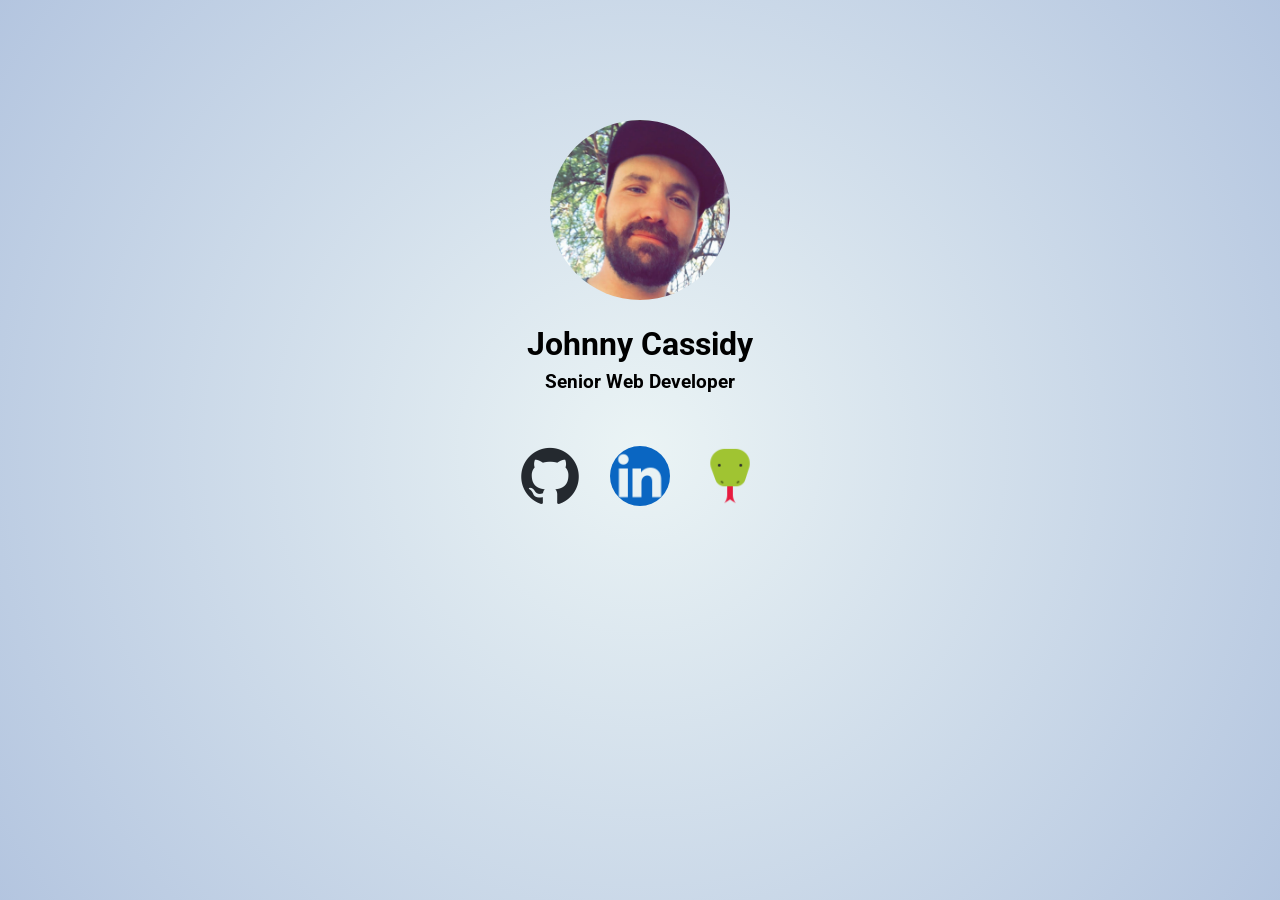
==== index.html @ cfe38086 "Initial commit" ====
<!DOCTYPE html>
<html lang="en">
  <head>
    <meta charset="UTF-8">
    <meta name="viewport" content="width=device-width, initial-scale=1.0">
    <title>johnnycassidy.dev</title>
    <link rel="preconnect" href="https://fonts.googleapis.com">
    <link rel="preconnect" href="https://fonts.gstatic.com" crossorigin>
    <link href="https://fonts.googleapis.com/css2?family=Roboto:wght@400;700&display=swap" rel="stylesheet">
    <link rel="stylesheet" href="styles.css">
  </head>
  <body>
    <main class="content-wrapper">
      <img class="headshot-image" src="/images/headshot.jpeg" alt="headshot photo">
      <h1 class="name">Johnny Cassidy</h1>
      <h3 class="job-title">Senior Web Developer</h3>
      <section class="icon-links-wrapper">
        <a class="icon-link" href="https://github.com/pJanks" target="_blank" rel="noopener noreferrer">
          <img class="icon-image" src="/images/github-icon.png" alt="github profile">
        </a>
        <a class="icon-link" href="https://www.linkedin.com/in/johnnykcassidy/" target="_blank" rel="noopener noreferrer">
          <img class="icon-image" src="/images/linkedin-icon.png" alt="linkedin profile">
        </a>
        <a class="icon-link" href="https://snake.johnnycassidy.dev">
          <img class="icon-image" src="/images/snake-icon.png" alt="snake game">
        </a>
      </section>
    </main>
  </body>
</html>
---- styles.css ----
/*
  Josh's Custom CSS Reset
  https://www.joshwcomeau.com/css/custom-css-reset/
*/
*, *::before, *::after {
  box-sizing: border-box;
}

* {
  margin: 0;
}

body {
  line-height: 1.5;
  -webkit-font-smoothing: antialiased;
}

img, picture, video, canvas, svg {
  display: block;
  max-width: 100%;
}

input, button, textarea, select {
  font: inherit;
}

p, h1, h2, h3, h4, h5, h6 {
  overflow-wrap: break-word;
}

/* custom styles */
body {
  align-items: flex-start;
  display: flex;
  flex-direction: center;
  font-family: "Roboto", sans-serif;
  justify-content: center;
  min-height: 100vh;
  width: 100vw;

  /* generated at https://cooloers.co */
  background: hsla(186, 33%, 94%, 1);
  background: radial-gradient(circle, hsla(186, 33%, 94%, 1) 0%, hsla(216, 41%, 79%, 1) 100%);
  background: -moz-radial-gradient(circle, hsla(186, 33%, 94%, 1) 0%, hsla(216, 41%, 79%, 1) 100%);
  background: -webkit-radial-gradient(circle, hsla(186, 33%, 94%, 1) 0%, hsla(216, 41%, 79%, 1) 100%);
  filter: progid: DXImageTransform.Microsoft.gradient( startColorstr="#ebf4f5", endColorstr="#b5c6e0", GradientType=1 );
}

.content-wrapper {
  align-items: center;
  display: flex;
  flex-direction: column;
  justify-content: space-around;
  margin-top: 60px;
  padding: 40px 0;
  width: 300px;
}

.headshot-image {
  border-radius: 50%;
  margin: 20px 0;
  width: 180px;
}

.job-title {
  margin-bottom: 10px;
}

.icon-links-wrapper {
  align-items: center;
  display: flex;
  justify-content: space-around;
  margin-top: 40px;
  width: 90%;
}

.icon-link {
  align-items: center;
  border-radius: 50%;
  display: flex;
  justify-content: center;
  width: 60px;
}

.icon-image {
  border-radius: 50%;
  transition: transform 0.3s ease;
}

.icon-image:hover {
  transform: scale(1.2);
}
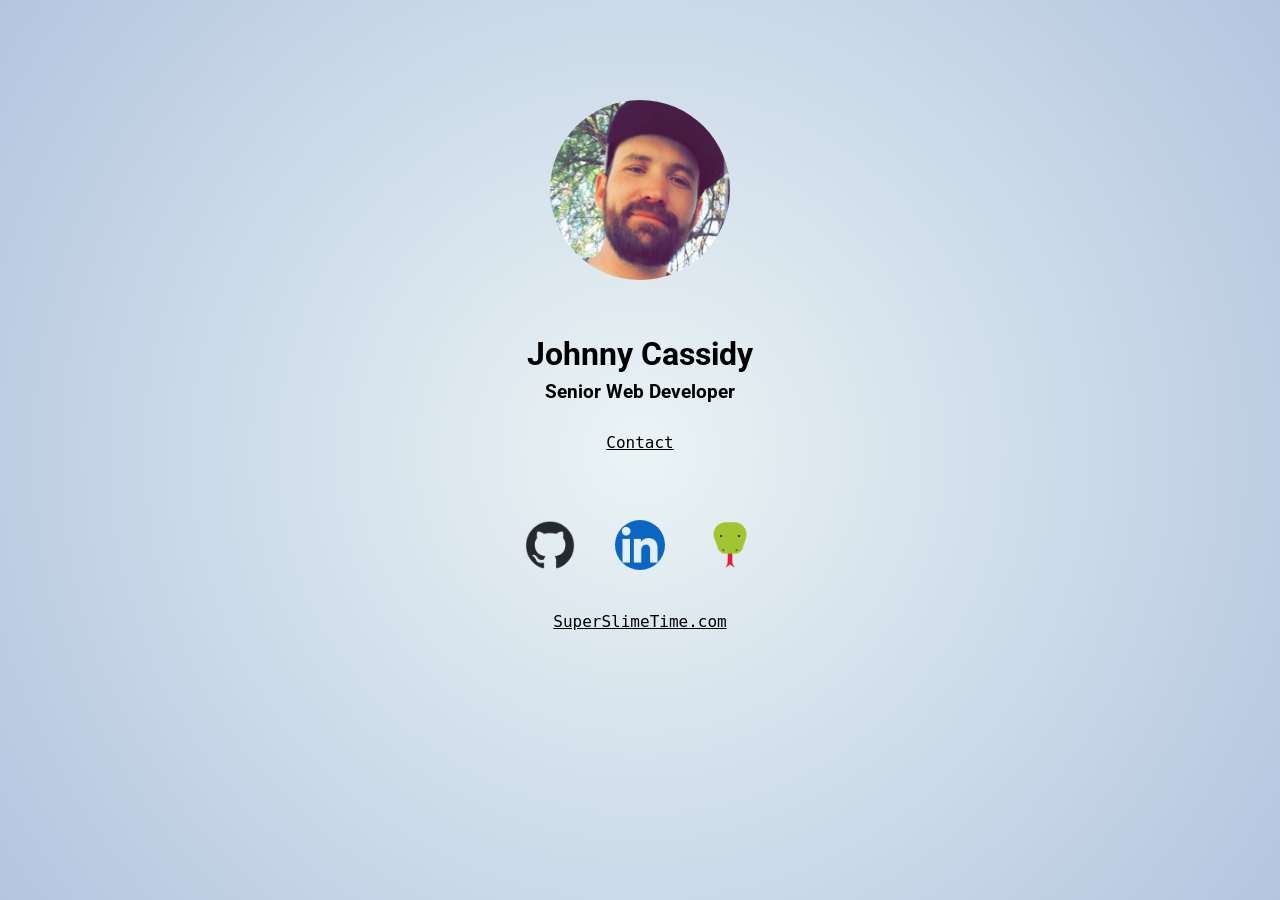
==== commit eda3bb4f: "Add links" ====
--- a/index.html
+++ b/index.html
@@ -6,7 +6,7 @@
     <title>johnnycassidy.dev</title>
     <link rel="preconnect" href="https://fonts.googleapis.com">
     <link rel="preconnect" href="https://fonts.gstatic.com" crossorigin>
-    <link href="https://fonts.googleapis.com/css2?family=Roboto:wght@400;700&display=swap" rel="stylesheet">
+    <link href="https://fonts.googleapis.com/css2?family=Roboto:wght@400&display=swap" rel="stylesheet">
     <link rel="stylesheet" href="styles.css">
   </head>
   <body>
@@ -14,6 +14,7 @@
       <img class="headshot-image" src="/images/headshot.jpeg" alt="headshot photo">
       <h1 class="name">Johnny Cassidy</h1>
       <h3 class="job-title">Senior Web Developer</h3>
+      <a class="contact" href="mailto:developer@ioconic.dev">Contact</a>
       <section class="icon-links-wrapper">
         <a class="icon-link" href="https://github.com/pJanks" target="_blank" rel="noopener noreferrer">
           <img class="icon-image" src="/images/github-icon.png" alt="github profile">
@@ -25,6 +26,7 @@
           <img class="icon-image" src="/images/snake-icon.png" alt="snake game">
         </a>
       </section>
+      <a href="https://superslimetime.com">SuperSlimeTime.com</a>
     </main>
   </body>
 </html>
--- a/styles.css
+++ b/styles.css
@@ -29,6 +29,8 @@
 }
 
 /* custom styles */
+@import url('https://fonts.googleapis.com/css2?family=Reddit+Mono:wght@900&display=swap');
+
 body {
   align-items: flex-start;
   display: flex;
@@ -46,6 +48,15 @@
   filter: progid: DXImageTransform.Microsoft.gradient( startColorstr="#ebf4f5", endColorstr="#b5c6e0", GradientType=1 );
 }
 
+a {
+  color: #000;
+  font-family: "Reddit Mono", monospace;
+}
+
+a:hover {
+  font-weight: 900;
+}
+
 .content-wrapper {
   align-items: center;
   display: flex;
@@ -58,19 +69,19 @@
 
 .headshot-image {
   border-radius: 50%;
-  margin: 20px 0;
+  margin-bottom: 50px;
   width: 180px;
 }
 
-.job-title {
-  margin-bottom: 10px;
+.contact {
+  margin: 25px;
 }
 
 .icon-links-wrapper {
   align-items: center;
   display: flex;
   justify-content: space-around;
-  margin-top: 40px;
+  margin: 40px;
   width: 90%;
 }
 
@@ -79,7 +90,7 @@
   border-radius: 50%;
   display: flex;
   justify-content: center;
-  width: 60px;
+  width: 50px;
 }
 
 .icon-image {
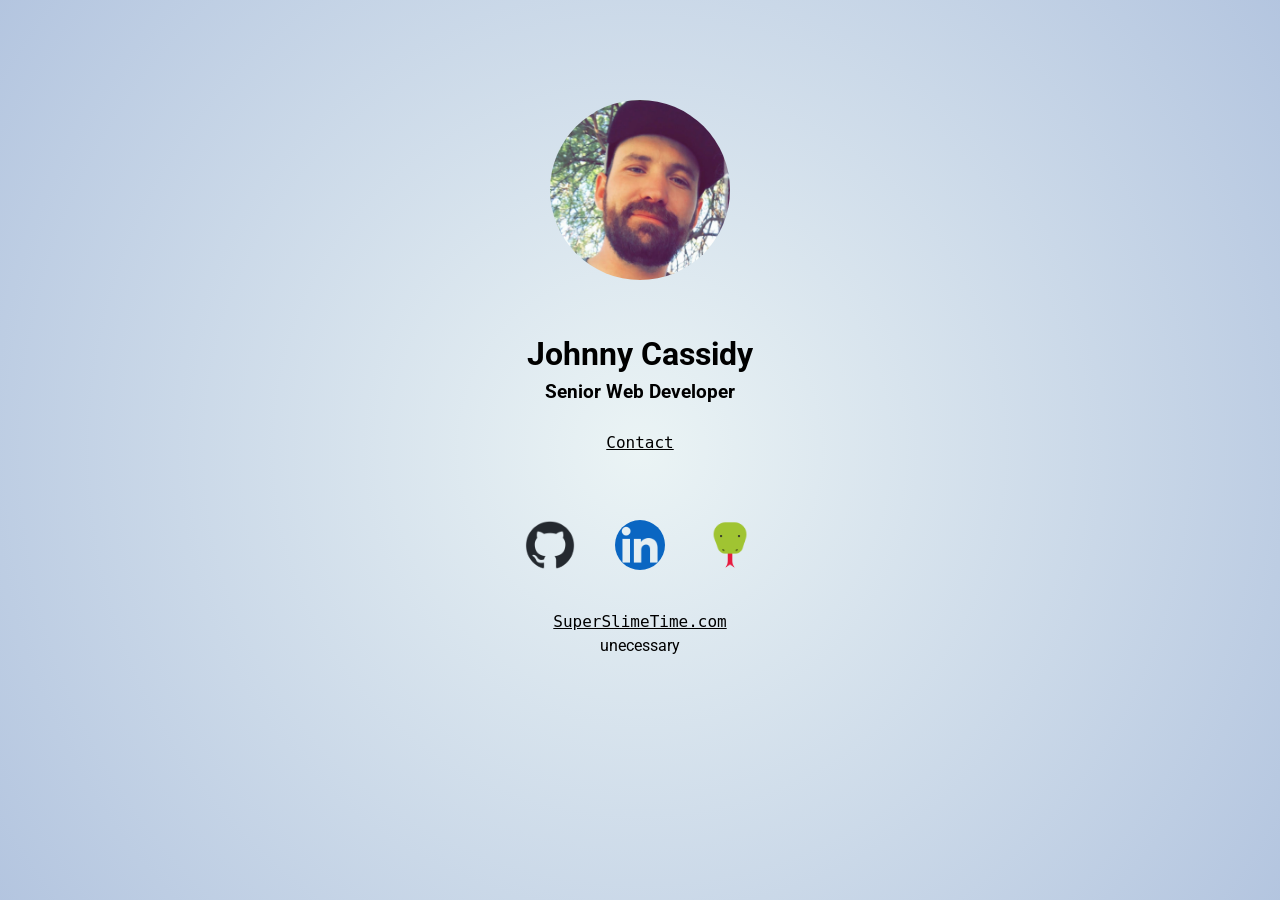
==== commit c8e653c8: "Remove unecessary classes" ====
--- a/index.html
+++ b/index.html
@@ -12,8 +12,8 @@
   <body>
     <main class="content-wrapper">
       <img class="headshot-image" src="/images/headshot.jpeg" alt="headshot photo">
-      <h1 class="name">Johnny Cassidy</h1>
-      <h3 class="job-title">Senior Web Developer</h3>
+      <h1>Johnny Cassidy</h1>
+      <h3>Senior Web Developer</h3>
       <a class="contact" href="mailto:developer@ioconic.dev">Contact</a>
       <section class="icon-links-wrapper">
         <a class="icon-link" href="https://github.com/pJanks" target="_blank" rel="noopener noreferrer">
@@ -26,7 +26,7 @@
           <img class="icon-image" src="/images/snake-icon.png" alt="snake game">
         </a>
       </section>
-      <a href="https://superslimetime.com">SuperSlimeTime.com</a>
+      <a href="https://superslimetime.com">SuperSlimeTime.com</a>unecessary
     </main>
   </body>
 </html>
--- a/styles.css
+++ b/styles.css
@@ -40,7 +40,7 @@
   min-height: 100vh;
   width: 100vw;
 
-  /* generated at https://cooloers.co */
+  /* generated at https://coolors.co */
   background: hsla(186, 33%, 94%, 1);
   background: radial-gradient(circle, hsla(186, 33%, 94%, 1) 0%, hsla(216, 41%, 79%, 1) 100%);
   background: -moz-radial-gradient(circle, hsla(186, 33%, 94%, 1) 0%, hsla(216, 41%, 79%, 1) 100%);
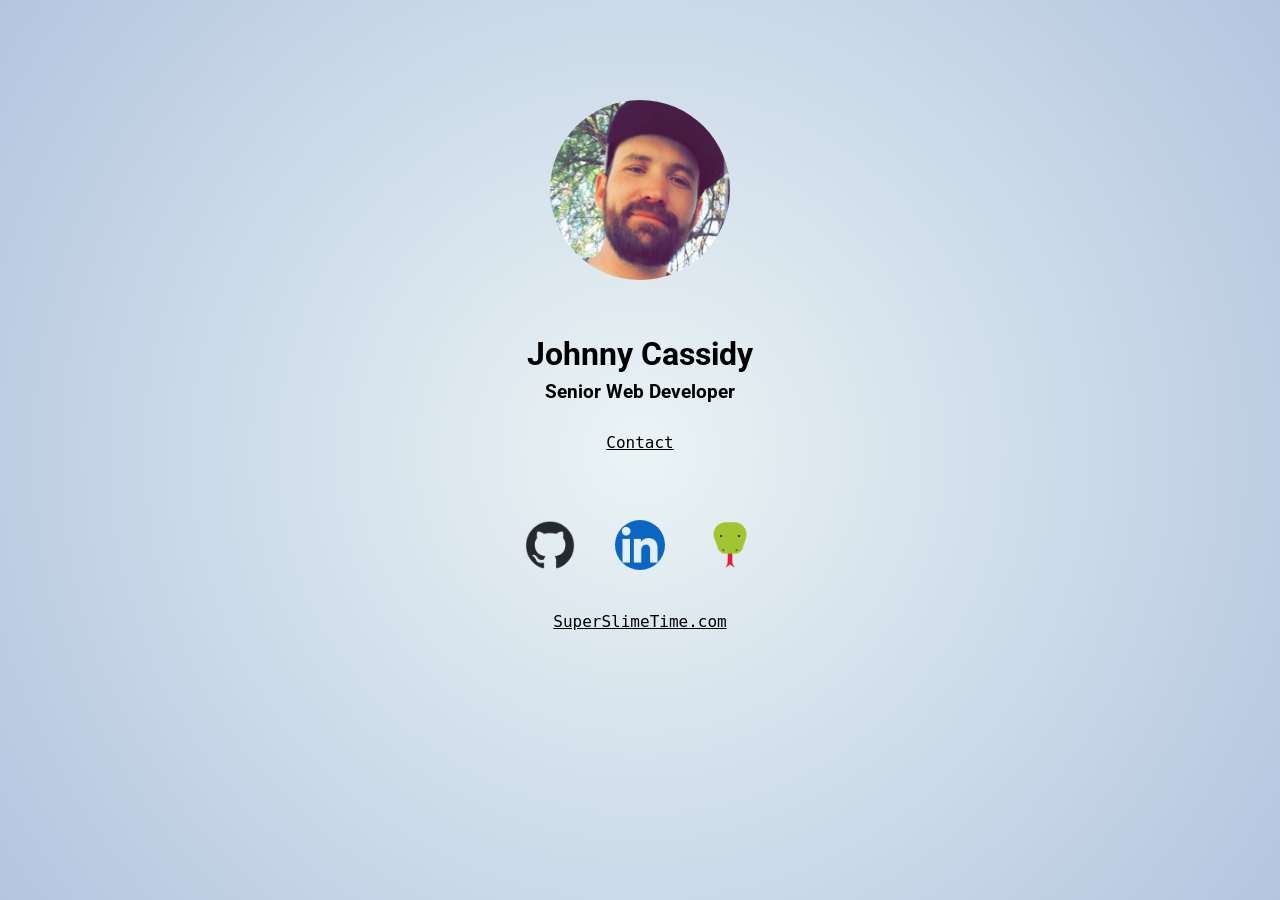
==== commit 408a9132: "Fix typo" ====
--- a/index.html
+++ b/index.html
@@ -3,7 +3,15 @@
   <head>
     <meta charset="UTF-8">
     <meta name="viewport" content="width=device-width, initial-scale=1.0">
+    <meta name="description" content="A simple link tree website to contact me directly, connect with my GitHub and LinkedIn, and explore live projects. Stay connected and see my latest work.">
+    <meta name="keywords" content="johnny cassidy johnnycassidy developer jcdotdev johnnycassidydev dev">
+    <meta name="author" content="Johnny Cassidy">
+    <meta name="robots" content="index, follow">
     <title>johnnycassidy.dev</title>
+    <link rel="icon" href="/favicon.ico" type="image/x-icon">
+    <link rel="shortcut icon" href="/favicon.ico" type="image/x-icon">
+    <link rel="apple-touch-icon" href="/apple-touch-icon.png">
+    <link rel="canonical" href="https://johnnycassidy.dev">
     <link rel="preconnect" href="https://fonts.googleapis.com">
     <link rel="preconnect" href="https://fonts.gstatic.com" crossorigin>
     <link href="https://fonts.googleapis.com/css2?family=Roboto:wght@400&display=swap" rel="stylesheet">
@@ -26,7 +34,7 @@
           <img class="icon-image" src="/images/snake-icon.png" alt="snake game">
         </a>
       </section>
-      <a href="https://superslimetime.com">SuperSlimeTime.com</a>unecessary
+      <a href="https://superslimetime.com">SuperSlimeTime.com</a>
     </main>
   </body>
 </html>
